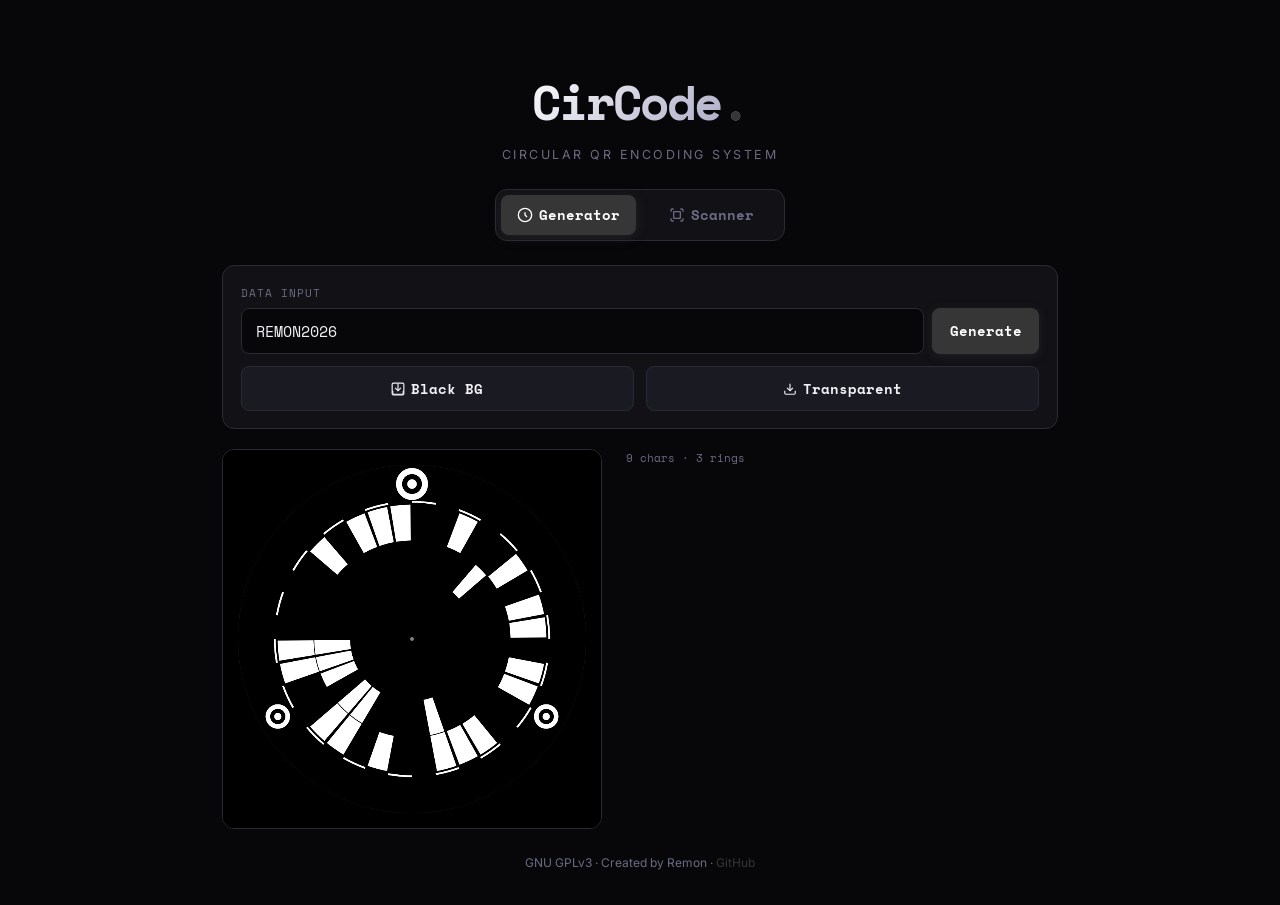
==== index.html @ 79b3a21e "feat: overhaul scanner with aspect ratio fix, equilateral finder, and transparent download options" ====
<!DOCTYPE html>
<html lang="en">

<head>
    <meta charset="UTF-8">
    <meta name="viewport" content="width=device-width, initial-scale=1.0, maximum-scale=1.0, user-scalable=no">
    <meta name="description" content="CirCode v2 — Circular QR Encoding System. Generate and scan circular barcodes.">
    <title>CirCode v2 | Circular QR System</title>
    <link rel="stylesheet" href="styles.css">
    <link rel="preconnect" href="https://fonts.googleapis.com">
    <link rel="preconnect" href="https://fonts.gstatic.com" crossorigin>
    <link
        href="https://fonts.googleapis.com/css2?family=Inter:wght@300;400;600;800&family=Space+Mono:wght@400;700&display=swap"
        rel="stylesheet">
    <script async src="https://docs.opencv.org/4.8.0/opencv.js" onload="onOpenCvReady();"
        type="text/javascript"></script>
</head>

<body>
    <div class="app-container">
        <header>
            <div class="brand">
                <h1>CirCode<span class="dot">.</span></h1>
            </div>
            <p class="subtitle">Circular QR Encoding System</p>
        </header>

        <main>
            <div class="tabs" role="tablist">
                <button class="tab-btn active" data-target="generator" role="tab" aria-selected="true"
                    id="tab-generator">
                    <svg xmlns="http://www.w3.org/2000/svg" width="16" height="16" viewBox="0 0 24 24" fill="none"
                        stroke="currentColor" stroke-width="2">
                        <circle cx="12" cy="12" r="10" />
                        <path d="M12 8v4l3 3" />
                    </svg>
                    Generator
                </button>
                <button class="tab-btn" data-target="scanner" role="tab" aria-selected="false" id="tab-scanner">
                    <svg xmlns="http://www.w3.org/2000/svg" width="16" height="16" viewBox="0 0 24 24" fill="none"
                        stroke="currentColor" stroke-width="2">
                        <path
                            d="M3 7V5a2 2 0 0 1 2-2h2M17 3h2a2 2 0 0 1 2 2v2M21 17v2a2 2 0 0 1-2 2h-2M7 21H5a2 2 0 0 1-2-2v-2" />
                        <rect x="7" y="7" width="10" height="10" rx="1" />
                    </svg>
                    Scanner
                </button>
            </div>

            <!-- GENERATOR SECTION -->
            <section id="generator" class="tab-content active" role="tabpanel">
                <div class="control-panel">
                    <div class="input-group">
                        <label for="textInput">DATA INPUT</label>
                        <div class="input-row">
                            <input type="text" id="textInput" placeholder="Text or URL..." value="REMON2026"
                                autocomplete="off" autocorrect="off" spellcheck="false">
                            <button id="generateBtn" class="primary-btn">Generate</button>
                        </div>
                    </div>
                    <div class="download-row">
                        <button id="downloadBlackBtn" class="secondary-btn flex-1">
                            <svg xmlns="http://www.w3.org/2000/svg" width="14" height="14" viewBox="0 0 24 24" fill="none" stroke="currentColor" stroke-width="2"><rect x="2" y="2" width="20" height="20" rx="2"/><path d="M21 15v4a2 2 0 0 1-2 2H5a2 2 0 0 1-2-2v-4"/><polyline points="7,10 12,15 17,10"/><line x1="12" y1="15" x2="12" y2="3"/></svg>
                            Black BG
                        </button>
                        <button id="downloadTransparentBtn" class="secondary-btn flex-1">
                            <svg xmlns="http://www.w3.org/2000/svg" width="14" height="14" viewBox="0 0 24 24" fill="none" stroke="currentColor" stroke-width="2"><path d="M21 15v4a2 2 0 0 1-2 2H5a2 2 0 0 1-2-2v-4"/><polyline points="7,10 12,15 17,10"/><line x1="12" y1="15" x2="12" y2="3"/></svg>
                            Transparent
                        </button>
                    </div>
                </div>
                <div class="canvas-container">
                    <canvas id="barcodeCanvas" width="1000" height="1000"></canvas>
                </div>
                <div class="char-count-row">
                    <span id="charCount" class="char-count">0 chars · 0 rings</span>
                </div>
            </section>

            <!-- SCANNER SECTION -->
            <section id="scanner" class="tab-content" role="tabpanel">
                <div class="control-panel scanner-controls">
                    <div class="status-row">
                        <div class="status-dot" id="statusDot"></div>
                        <p class="status-text" id="cvStatus">Loading OpenCV.js...</p>
                    </div>
                    <div class="btn-row">
                        <button id="startCameraBtn" class="primary-btn" disabled>
                            <svg xmlns="http://www.w3.org/2000/svg" width="16" height="16" viewBox="0 0 24 24"
                                fill="none" stroke="currentColor" stroke-width="2">
                                <path d="M23 7l-7 5 7 5V7z" />
                                <rect x="1" y="5" width="15" height="14" rx="2" />
                            </svg>
                            Live Cam
                        </button>
                        <button id="stopCameraBtn" class="secondary-btn" disabled>Stop</button>
                        <label for="fileInput" class="secondary-btn upload-label">
                            <svg xmlns="http://www.w3.org/2000/svg" width="16" height="16" viewBox="0 0 24 24"
                                fill="none" stroke="currentColor" stroke-width="2">
                                <path d="M21 15v4a2 2 0 0 1-2 2H5a2 2 0 0 1-2-2v-4" />
                                <polyline points="17,8 12,3 7,8" />
                                <line x1="12" y1="3" x2="12" y2="15" />
                            </svg>
                            Upload
                        </label>
                        <input type="file" id="fileInput" accept="image/*" hidden>
                    </div>
                </div>

                <div class="scanner-container" id="scannerContainer">
                    <video id="videoElement" autoplay playsinline muted></video>
                    <canvas id="scannerOverlay"></canvas>
                    <div class="scanner-frame">
                        <div class="corner tl"></div>
                        <div class="corner tr"></div>
                        <div class="corner bl"></div>
                        <div class="corner br"></div>
                        <div class="scan-line" id="scanLine"></div>
                    </div>
                    <div class="scanner-placeholder" id="scannerPlaceholder">
                        <svg xmlns="http://www.w3.org/2000/svg" width="48" height="48" viewBox="0 0 24 24" fill="none"
                            stroke="currentColor" stroke-width="1">
                            <path
                                d="M3 7V5a2 2 0 0 1 2-2h2M17 3h2a2 2 0 0 1 2 2v2M21 17v2a2 2 0 0 1-2 2h-2M7 21H5a2 2 0 0 1-2-2v-2" />
                            <rect x="7" y="7" width="10" height="10" rx="1" />
                        </svg>
                        <p>Tap "Live Cam" or upload an image</p>
                    </div>
                </div>

                <div class="result-panel" id="resultPanel">
                    <div class="result-header">
                        <h3>SCAN RESULT</h3>
                        <span class="scan-confidence" id="scanConfidence"></span>
                    </div>
                    <div id="scanResult" class="result-text">WAITING...</div>
                    <div id="scanInfo" class="scan-info"></div>
                    <a id="gotoLinkBtn" class="goto-link-btn" href="#" target="_blank" rel="noopener noreferrer"
                        style="display:none;">
                        <svg xmlns="http://www.w3.org/2000/svg" width="16" height="16" viewBox="0 0 24 24" fill="none"
                            stroke="currentColor" stroke-width="2">
                            <path d="M18 13v6a2 2 0 0 1-2 2H5a2 2 0 0 1-2-2V8a2 2 0 0 1 2-2h6" />
                            <polyline points="15,3 21,3 21,9" />
                            <line x1="10" y1="14" x2="21" y2="3" />
                        </svg>
                        Go to Link
                    </a>
                </div>
            </section>
        </main>

        <footer>
            <p>GNU GPLv3 · Created by Remon · <a href="https://github.com/mon2708/circode" target="_blank"
                    rel="noopener">GitHub</a></p>
        </footer>
    </div>
    <script src="app.js"></script>
</body>

</html>
---- styles.css ----
:root {
    --bg: #070709;
    --surface: #111116;
    --surface-2: #1a1a22;
    --border: #2a2a35;
    --border-hover: #4a4a60;
    --text: #f0f0f5;
    --text-muted: #6b6b85;
    --accent: #363636;
    --accent-dim: rgba(124, 111, 247, 0.15);
    --success: #22d3a5;
    --success-dim: rgba(34, 211, 165, 0.12);
    --danger: #ff5566;
    --warn: #f5a623;
    --radius: 12px;
    --radius-sm: 8px;
    --transition: 0.2s cubic-bezier(0.4, 0, 0.2, 1);
}

*,
*::before,
*::after {
    margin: 0;
    padding: 0;
    box-sizing: border-box;
}

html {
    font-size: 16px;
    -webkit-text-size-adjust: 100%;
}

body {
    font-family: 'Inter', -apple-system, BlinkMacSystemFont, sans-serif;
    background: var(--bg);
    color: var(--text);
    min-height: 100dvh;
    display: flex;
    justify-content: center;
    line-height: 1.6;
    overscroll-behavior: none;
}

.app-container {
    width: 100%;
    max-width: 540px;
    padding: 1.5rem 1rem 2rem;
    display: flex;
    flex-direction: column;
    gap: 0;
    min-height: 100dvh;
}

/* ===== HEADER ===== */
header {
    text-align: center;
    padding: 1.5rem 0 1.25rem;
}

.brand {
    display: flex;
    align-items: center;
    justify-content: center;
    gap: 0.5rem;
}

h1 {
    font-family: 'Space Mono', monospace;
    font-size: clamp(2rem, 7vw, 3rem);
    font-weight: 700;
    letter-spacing: -2px;
    background: linear-gradient(135deg, #fff 0%, #a0a0c0 100%);
    -webkit-background-clip: text;
    -webkit-text-fill-color: transparent;
    background-clip: text;
}

.dot {
    -webkit-text-fill-color: var(--accent);
}

.version-badge {
    font-family: 'Space Mono', monospace;
    font-size: 0.65rem;
    font-weight: 700;
    background: var(--accent-dim);
    color: var(--accent);
    border: 1px solid rgba(124, 111, 247, 0.3);
    padding: 0.2rem 0.45rem;
    border-radius: 99px;
    letter-spacing: 0.05em;
    margin-top: 4px;
    align-self: flex-start;
}

.subtitle {
    color: var(--text-muted);
    font-size: 0.78rem;
    text-transform: uppercase;
    letter-spacing: 2.5px;
    margin-top: 0.25rem;
}

/* ===== TABS ===== */
.tabs {
    display: grid;
    grid-template-columns: 1fr 1fr;
    gap: 0.5rem;
    margin-bottom: 1.25rem;
    background: var(--surface);
    border: 1px solid var(--border);
    border-radius: var(--radius);
    padding: 0.3rem;
}

.tab-btn {
    display: flex;
    align-items: center;
    justify-content: center;
    gap: 0.4rem;
    background: transparent;
    border: none;
    color: var(--text-muted);
    font-family: 'Space Mono', monospace;
    font-size: 0.85rem;
    cursor: pointer;
    padding: 0.65rem 1rem;
    border-radius: var(--radius-sm);
    transition: all var(--transition);
    white-space: nowrap;
    -webkit-tap-highlight-color: transparent;
}

.tab-btn svg {
    flex-shrink: 0;
}

.tab-btn:hover {
    color: var(--text);
}

.tab-btn.active {
    background: var(--accent);
    color: #fff;
    box-shadow: 0 2px 12px rgba(58, 58, 58, 0.45);
}

/* ===== TAB CONTENT ===== */
.tab-content {
    display: none;
    flex-direction: column;
    gap: 1rem;
    flex: 1;
}

.tab-content.active {
    display: flex;
}

/* ===== CONTROL PANEL ===== */
.control-panel {
    background: var(--surface);
    border: 1px solid var(--border);
    border-radius: var(--radius);
    padding: 1.1rem;
    display: flex;
    flex-direction: column;
    gap: 0.75rem;
}

.input-group {
    display: flex;
    flex-direction: column;
    gap: 0.4rem;
}

.input-group label {
    font-family: 'Space Mono', monospace;
    font-size: 0.7rem;
    color: var(--text-muted);
    letter-spacing: 1px;
}

.input-row {
    display: flex;
    gap: 0.5rem;
}

input[type="text"] {
    flex: 1;
    min-width: 0;
    background: var(--bg);
    border: 1px solid var(--border);
    color: var(--text);
    padding: 0.7rem 0.9rem;
    font-family: 'Space Mono', monospace;
    font-size: 0.95rem;
    border-radius: var(--radius-sm);
    outline: none;
    transition: border-color var(--transition);
    -webkit-appearance: none;
}

input[type="text"]:focus {
    border-color: var(--accent);
}

button {
    font-family: 'Space Mono', monospace;
    font-weight: 700;
    cursor: pointer;
    border-radius: var(--radius-sm);
    transition: all var(--transition);
    border: none;
    white-space: nowrap;
    -webkit-tap-highlight-color: transparent;
    display: inline-flex;
    align-items: center;
    justify-content: center;
    gap: 0.4rem;
    font-size: 0.85rem;
    padding: 0.7rem 1.1rem;
}

.primary-btn {
    background: var(--accent);
    color: #fff;
    box-shadow: 0 2px 10px rgba(58, 58, 58, 0.45);
}

.primary-btn:hover:not(:disabled) {
    background: #919191;
    box-shadow: 0 4px 16px rgba(145, 145, 145, 0.45);
    transform: translateY(-1px);
}

.primary-btn:active:not(:disabled) {
    transform: translateY(0);
}

.primary-btn:disabled {
    background: var(--border);
    color: var(--text-muted);
    cursor: not-allowed;
    box-shadow: none;
}

.secondary-btn {
    background: var(--surface-2);
    color: var(--text);
    border: 1px solid var(--border);
}

.secondary-btn:hover:not(:disabled) {
    border-color: var(--border-hover);
    background: var(--border);
}

.secondary-btn:disabled {
    color: var(--text-muted);
    cursor: not-allowed;
}

.full-width {
    width: 100%;
}

.download-row {
    display: flex;
    gap: 0.75rem;
    width: 100%;
}

.flex-1 {
    flex: 1;
}

/* ===== CHAR COUNT ===== */
.char-count-row {
    text-align: center;
}

.char-count {
    font-family: 'Space Mono', monospace;
    font-size: 0.7rem;
    color: var(--text-muted);
}

/* ===== CANVAS ===== */
.canvas-container {
    background: #000;
    border: 1px solid var(--border);
    border-radius: var(--radius);
    overflow: hidden;
    aspect-ratio: 1/1;
    display: flex;
    align-items: center;
    justify-content: center;
}

canvas#barcodeCanvas {
    width: 100%;
    height: 100%;
    display: block;
}

/* ===== SCANNER CONTROLS ===== */
.scanner-controls {
    gap: 0.75rem;
}

.status-row {
    display: flex;
    align-items: center;
    gap: 0.5rem;
}

.status-dot {
    width: 8px;
    height: 8px;
    border-radius: 50%;
    background: var(--text-muted);
    transition: all var(--transition);
    flex-shrink: 0;
}

.status-dot.ready {
    background: var(--success);
    box-shadow: 0 0 6px var(--success);
}

.status-dot.active {
    background: var(--success);
    box-shadow: 0 0 8px var(--success);
    animation: pulse-dot 1.5s infinite;
}

.status-dot.error {
    background: var(--danger);
}

@keyframes pulse-dot {

    0%,
    100% {
        opacity: 1;
        transform: scale(1);
    }

    50% {
        opacity: 0.5;
        transform: scale(0.8);
    }
}

.status-text {
    font-family: 'Space Mono', monospace;
    font-size: 0.78rem;
    color: var(--text-muted);
}

.btn-row {
    display: flex;
    gap: 0.5rem;
    flex-wrap: wrap;
}

.btn-row .primary-btn {
    flex: 1;
}

.upload-label {
    display: inline-flex;
    align-items: center;
    justify-content: center;
    gap: 0.4rem;
    cursor: pointer;
    font-size: 0.85rem;
    padding: 0.7rem 1rem;
}

/* ===== SCANNER VIEW ===== */
.scanner-container {
    position: relative;
    width: 100%;
    aspect-ratio: 1/1;
    background: #000;
    border: 1px solid var(--border);
    border-radius: var(--radius);
    overflow: hidden;
}

#videoElement {
    position: absolute;
    width: 100%;
    height: 100%;
    object-fit: cover;
    display: none;
}

#scannerOverlay {
    position: absolute;
    top: 0;
    left: 0;
    width: 100%;
    height: 100%;
    z-index: 10;
}

.scanner-frame {
    position: absolute;
    top: 10%;
    left: 10%;
    width: 80%;
    height: 80%;
    z-index: 20;
    pointer-events: none;
    display: none;
}

.scanner-frame.active {
    display: block;
}

.corner {
    position: absolute;
    width: 24px;
    height: 24px;
    border-color: var(--accent);
    border-style: solid;
}

.corner.tl {
    top: 0;
    left: 0;
    border-width: 3px 0 0 3px;
    border-radius: 4px 0 0 0;
}

.corner.tr {
    top: 0;
    right: 0;
    border-width: 3px 3px 0 0;
    border-radius: 0 4px 0 0;
}

.corner.bl {
    bottom: 0;
    left: 0;
    border-width: 0 0 3px 3px;
    border-radius: 0 0 0 4px;
}

.corner.br {
    bottom: 0;
    right: 0;
    border-width: 0 3px 3px 0;
    border-radius: 0 0 4px 0;
}

.scan-line {
    position: absolute;
    left: 0;
    right: 0;
    height: 2px;
    background: linear-gradient(90deg, transparent, var(--accent), transparent);
    box-shadow: 0 0 6px var(--accent);
    animation: scan-sweep 2s ease-in-out infinite;
    display: none;
}

.scanner-frame.active .scan-line {
    display: block;
}

@keyframes scan-sweep {
    0% {
        top: 0;
        opacity: 1;
    }

    90% {
        top: calc(100% - 2px);
        opacity: 1;
    }

    100% {
        top: calc(100% - 2px);
        opacity: 0;
    }
}

.scanner-placeholder {
    position: absolute;
    inset: 0;
    display: flex;
    flex-direction: column;
    align-items: center;
    justify-content: center;
    gap: 0.75rem;
    color: var(--text-muted);
    z-index: 5;
}

.scanner-placeholder p {
    font-size: 0.8rem;
    text-align: center;
    padding: 0 2rem;
}

/* ===== RESULT PANEL ===== */
.result-panel {
    background: var(--surface);
    border: 1px solid var(--border);
    border-radius: var(--radius);
    padding: 1.1rem;
    display: flex;
    flex-direction: column;
    gap: 0.5rem;
}

.result-header {
    display: flex;
    align-items: center;
    justify-content: space-between;
}

.result-header h3 {
    font-family: 'Space Mono', monospace;
    font-size: 0.7rem;
    color: var(--text-muted);
    letter-spacing: 1.5px;
}

.scan-confidence {
    font-family: 'Space Mono', monospace;
    font-size: 0.65rem;
    color: var(--success);
}

.result-text {
    font-family: 'Space Mono', monospace;
    font-size: clamp(1.1rem, 4vw, 1.6rem);
    color: var(--success);
    word-break: break-all;
    line-height: 1.4;
    min-height: 1.5em;
    transition: color var(--transition);
}

.result-text.waiting {
    color: var(--text-muted);
}

.scan-info {
    font-family: 'Space Mono', monospace;
    font-size: 0.7rem;
    color: var(--text-muted);
}

.goto-link-btn {
    display: inline-flex;
    align-items: center;
    justify-content: center;
    gap: 0.5rem;
    padding: 0.75rem 1rem;
    background: var(--success-dim);
    color: var(--success);
    border: 1px solid rgba(34, 211, 165, 0.3);
    border-radius: var(--radius-sm);
    font-family: 'Space Mono', monospace;
    font-size: 0.85rem;
    font-weight: 700;
    text-decoration: none;
    transition: all var(--transition);
    margin-top: 0.25rem;
    -webkit-tap-highlight-color: transparent;
}

.goto-link-btn:hover {
    background: rgba(34, 211, 165, 0.2);
    box-shadow: 0 2px 12px rgba(34, 211, 165, 0.2);
    transform: translateY(-1px);
}

/* ===== FOOTER ===== */
footer {
    margin-top: auto;
    padding-top: 1.5rem;
    text-align: center;
    color: var(--text-muted);
    font-size: 0.75rem;
}

footer a {
    color: var(--accent);
    text-decoration: none;
    transition: color var(--transition);
}

footer a:hover {
    color: var(--text);
    text-decoration: underline;
}

/* ===== DESKTOP ===== */
@media (min-width: 768px) {
    .app-container {
        max-width: 900px;
        padding: 2rem;
    }

    header {
        padding: 2rem 0 1.5rem;
    }

    main {
        display: grid;
        grid-template-rows: auto 1fr;
    }

    .tabs {
        grid-column: 1 / -1;
        max-width: 300px;
        margin: 0 auto 1.5rem;
    }

    /* Side-by-side layout on desktop */
    .tab-content.active.desktop-grid {
        display: grid;
        grid-template-columns: 1fr 1fr;
        gap: 1.25rem;
        align-items: start;
    }

    #generator.active {
        display: grid;
        grid-template-columns: auto 1fr;
        grid-template-rows: auto auto;
        gap: 1.25rem;
        align-items: start;
    }

    #generator .control-panel {
        grid-column: 1 / -1;
    }

    #generator .canvas-container {
        width: 380px;
        max-width: 380px;
        align-self: start;
    }

    #generator .char-count-row {
        display: flex;
        align-items: center;
        text-align: left;
        padding-left: 0.25rem;
    }

    #scanner.active {
        display: grid;
        grid-template-columns: 1fr 1fr;
        grid-template-rows: auto 1fr;
        gap: 1.25rem;
        align-items: start;
    }

    #scanner .scanner-controls {
        grid-column: 1 / -1;
    }

    .scanner-container {
        width: 100%;
        max-width: 400px;
    }

    .result-panel {
        align-self: stretch;
    }

    .result-text {
        font-size: 1.5rem;
    }
}
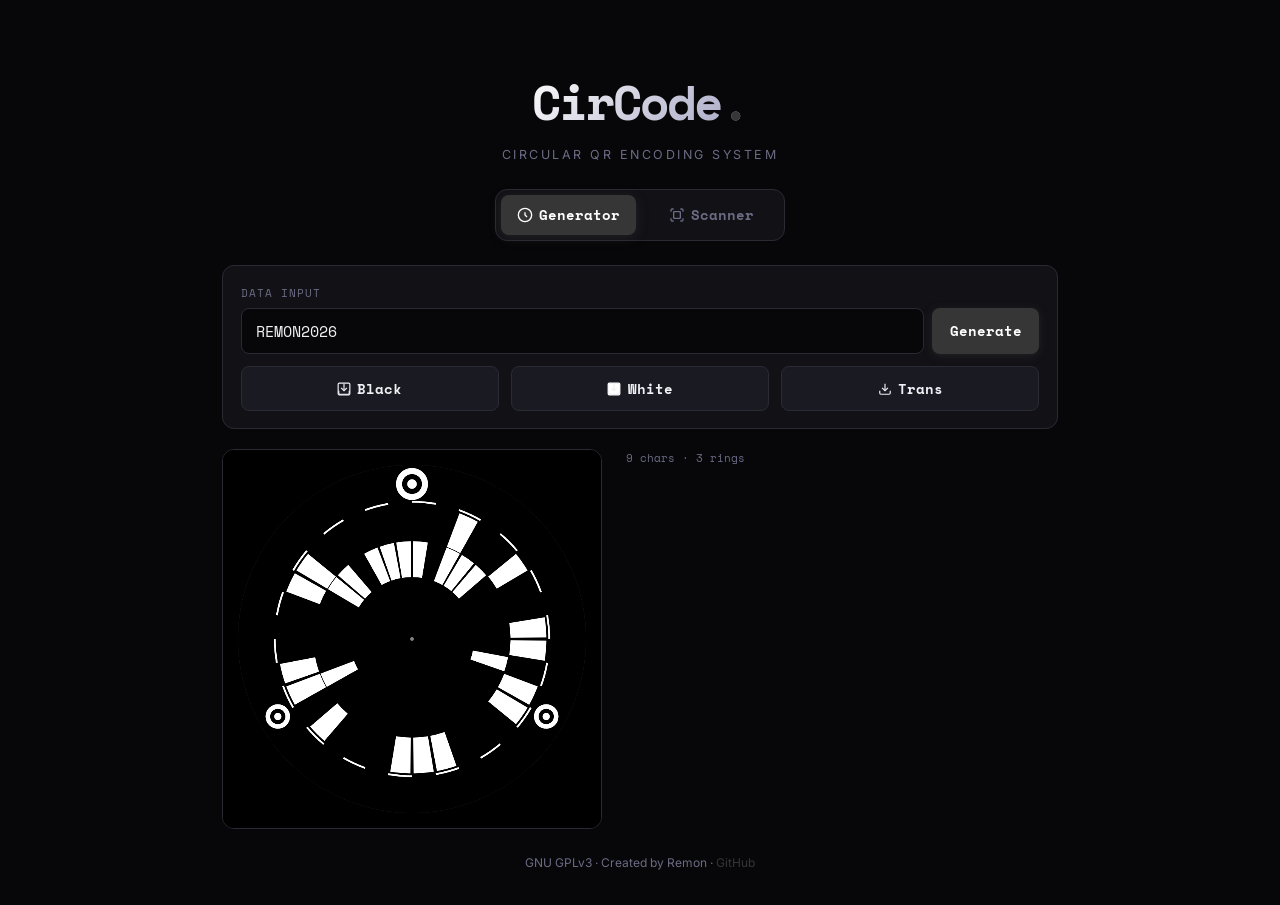
==== commit 86a53af0: "feat: finalize CirCode with 7-bit encoding and hybrid polar grid" ====
--- a/index.html
+++ b/index.html
@@ -4,8 +4,8 @@
 <head>
     <meta charset="UTF-8">
     <meta name="viewport" content="width=device-width, initial-scale=1.0, maximum-scale=1.0, user-scalable=no">
-    <meta name="description" content="CirCode v2 — Circular QR Encoding System. Generate and scan circular barcodes.">
-    <title>CirCode v2 | Circular QR System</title>
+    <meta name="description" content="CirCode — Circular QR Encoding System. Generate and scan circular barcodes.">
+    <title>CirCode | Circular QR System</title>
     <link rel="stylesheet" href="styles.css">
     <link rel="preconnect" href="https://fonts.googleapis.com">
     <link rel="preconnect" href="https://fonts.gstatic.com" crossorigin>
@@ -61,11 +61,15 @@
                     <div class="download-row">
                         <button id="downloadBlackBtn" class="secondary-btn flex-1">
                             <svg xmlns="http://www.w3.org/2000/svg" width="14" height="14" viewBox="0 0 24 24" fill="none" stroke="currentColor" stroke-width="2"><rect x="2" y="2" width="20" height="20" rx="2"/><path d="M21 15v4a2 2 0 0 1-2 2H5a2 2 0 0 1-2-2v-4"/><polyline points="7,10 12,15 17,10"/><line x1="12" y1="15" x2="12" y2="3"/></svg>
-                            Black BG
+                            Black
+                        </button>
+                        <button id="downloadWhiteBtn" class="secondary-btn flex-1">
+                            <svg xmlns="http://www.w3.org/2000/svg" width="14" height="14" viewBox="0 0 24 24" fill="none" stroke="currentColor" stroke-width="2"><rect x="2" y="2" width="20" height="20" rx="2" stroke="white" fill="white"/><path d="M21 15v4a2 2 0 0 1-2 2H5a2 2 0 0 1-2-2v-4"/><polyline points="7,10 12,15 17,10"/><line x1="12" y1="15" x2="12" y2="3"/></svg>
+                            White
                         </button>
                         <button id="downloadTransparentBtn" class="secondary-btn flex-1">
                             <svg xmlns="http://www.w3.org/2000/svg" width="14" height="14" viewBox="0 0 24 24" fill="none" stroke="currentColor" stroke-width="2"><path d="M21 15v4a2 2 0 0 1-2 2H5a2 2 0 0 1-2-2v-4"/><polyline points="7,10 12,15 17,10"/><line x1="12" y1="15" x2="12" y2="3"/></svg>
-                            Transparent
+                            Trans
                         </button>
                     </div>
                 </div>
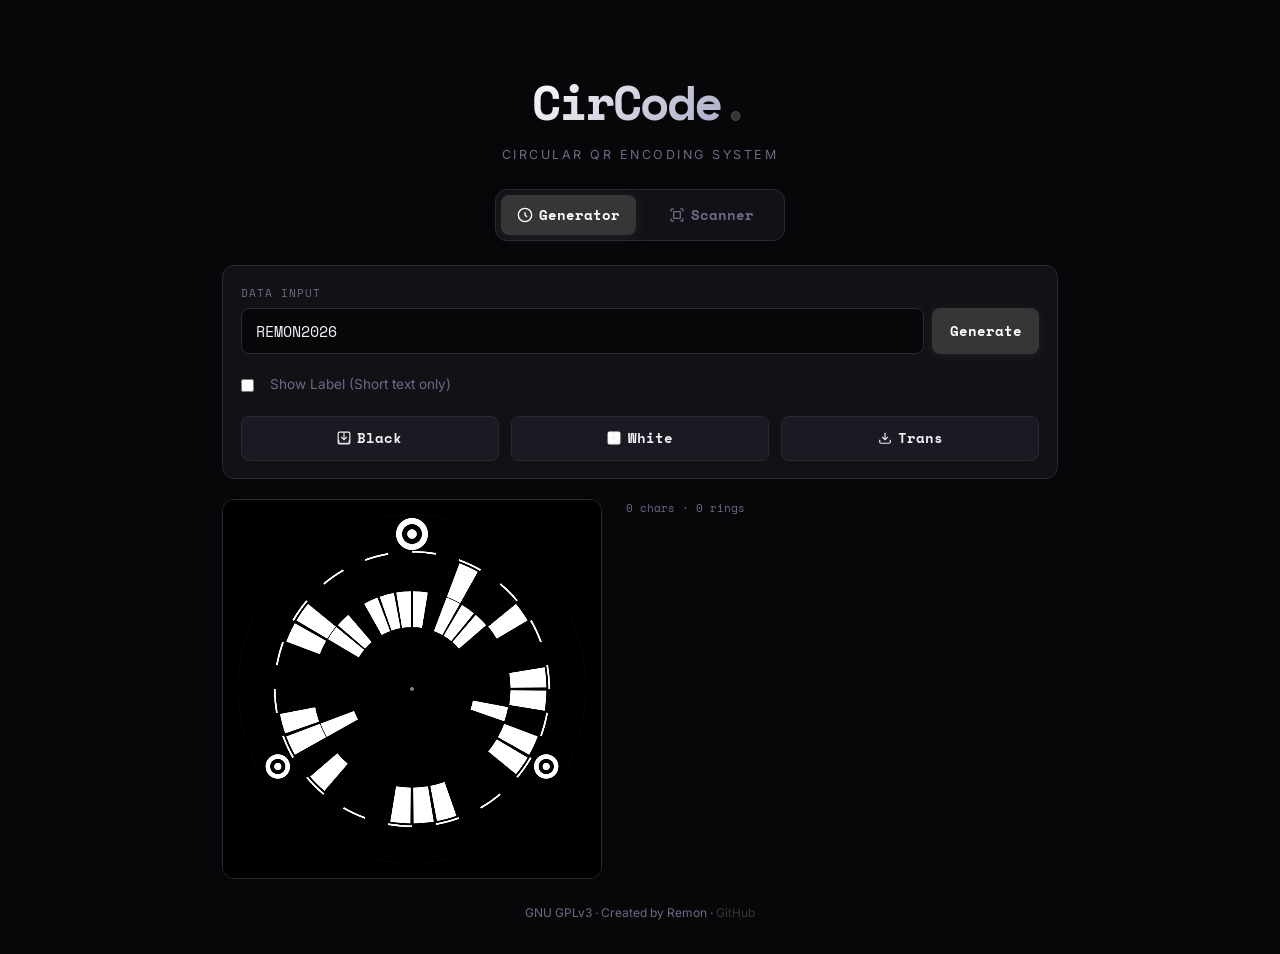
==== commit c9c1d469: "feat: add Show Label toggle in UI and text truncation in Python" ====
--- a/index.html
+++ b/index.html
@@ -57,6 +57,13 @@
                                 autocomplete="off" autocorrect="off" spellcheck="false">
                             <button id="generateBtn" class="primary-btn">Generate</button>
                         </div>
+                    </div>
+                    <div class="options-row">
+                        <label class="checkbox-container">
+                            <input type="checkbox" id="showLabelToggle">
+                            <span class="checkmark"></span>
+                            Show Label (Short text only)
+                        </label>
                     </div>
                     <div class="download-row">
                         <button id="downloadBlackBtn" class="secondary-btn flex-1">
--- a/styles.css
+++ b/styles.css
@@ -275,6 +275,24 @@
     flex: 1;
 }
 
+.options-row {
+    margin: 0.5rem 0;
+}
+
+.checkbox-container {
+    display: flex;
+    align-items: center;
+    gap: 0.5rem;
+    cursor: pointer;
+    font-size: 0.85rem;
+    color: var(--text-muted);
+    user-select: none;
+}
+
+.checkbox-container input {
+    cursor: pointer;
+}
+
 /* ===== CHAR COUNT ===== */
 .char-count-row {
     text-align: center;
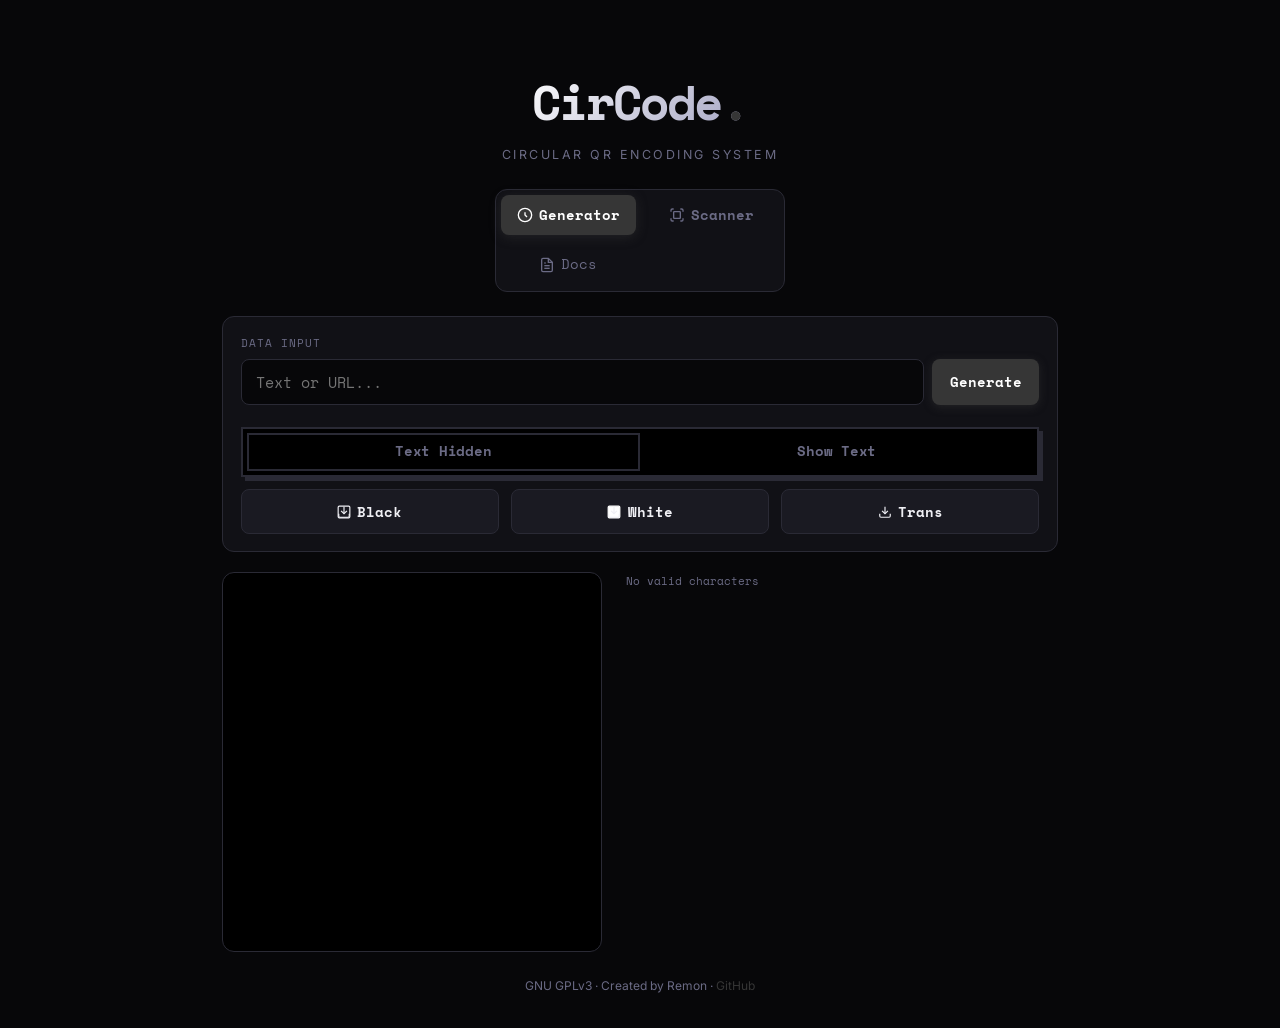
==== commit c4bb2b39: "fix bug" ====
--- a/index.html
+++ b/index.html
@@ -45,6 +45,16 @@
                     </svg>
                     Scanner
                 </button>
+                <a href="docs.html" class="tab-btn" style="text-decoration: none; display: flex; align-items: center; justify-content: center; gap: 6px;">
+                    <svg xmlns="http://www.w3.org/2000/svg" width="16" height="16" viewBox="0 0 24 24" fill="none" stroke="currentColor" stroke-width="2">
+                        <path d="M14 2H6a2 2 0 0 0-2 2v16a2 2 0 0 0 2 2h12a2 2 0 0 0 2-2V8z"></path>
+                        <polyline points="14 2 14 8 20 8"></polyline>
+                        <line x1="16" y1="13" x2="8" y2="13"></line>
+                        <line x1="16" y1="17" x2="8" y2="17"></line>
+                        <polyline points="10 9 9 9 8 9"></polyline>
+                    </svg>
+                    Docs
+                </a>
             </div>
 
             <!-- GENERATOR SECTION -->
@@ -53,17 +63,18 @@
                     <div class="input-group">
                         <label for="textInput">DATA INPUT</label>
                         <div class="input-row">
-                            <input type="text" id="textInput" placeholder="Text or URL..." value="REMON2026"
+                            <input type="text" id="textInput" placeholder="Text or URL..." value=""
                                 autocomplete="off" autocorrect="off" spellcheck="false">
                             <button id="generateBtn" class="primary-btn">Generate</button>
                         </div>
-                    </div>
-                    <div class="options-row">
-                        <label class="checkbox-container">
-                            <input type="checkbox" id="showLabelToggle">
-                            <span class="checkmark"></span>
-                            Show Label (Short text only)
-                        </label>
+                        <div class="segmented-control">
+                            <input type="checkbox" id="labelOn" class="segmented-control-input">
+                            <label for="labelOn" class="segmented-control-label">
+                                <span class="glider"></span>
+                                <span class="label-text off-text">Text Hidden</span>
+                                <span class="label-text on-text">Show Text</span>
+                            </label>
+                        </div>
                     </div>
                     <div class="download-row">
                         <button id="downloadBlackBtn" class="secondary-btn flex-1">
--- a/styles.css
+++ b/styles.css
@@ -275,24 +275,6 @@
     flex: 1;
 }
 
-.options-row {
-    margin: 0.5rem 0;
-}
-
-.checkbox-container {
-    display: flex;
-    align-items: center;
-    gap: 0.5rem;
-    cursor: pointer;
-    font-size: 0.85rem;
-    color: var(--text-muted);
-    user-select: none;
-}
-
-.checkbox-container input {
-    cursor: pointer;
-}
-
 /* ===== CHAR COUNT ===== */
 .char-count-row {
     text-align: center;
@@ -320,6 +302,67 @@
     width: 100%;
     height: 100%;
     display: block;
+}
+
+/* Segmented Control - Premium Toggle */
+.segmented-control {
+    position: relative;
+    background: #000;
+    border: 2px solid var(--border);
+    padding: 4px;
+    margin-top: 1rem;
+    box-shadow: 4px 4px 0px var(--border);
+}
+
+.segmented-control-input {
+    display: none;
+}
+
+.segmented-control-label {
+    display: flex;
+    position: relative;
+    cursor: pointer;
+    align-items: center;
+    justify-content: space-between;
+    padding: 0;
+    height: 38px;
+    z-index: 1;
+}
+
+.label-text {
+    flex: 1;
+    text-align: center;
+    font-weight: 700;
+    font-size: 0.85rem;
+    color: var(--text-muted);
+    z-index: 2;
+    transition: color 0.3s ease;
+    user-select: none;
+    letter-spacing: -0.02em;
+}
+
+.glider {
+    position: absolute;
+    top: 0;
+    left: 0;
+    width: 50%;
+    height: 100%;
+    background: var(--bg-card);
+    border: 2px solid var(--border);
+    transition: transform 0.3s cubic-bezier(0.25, 1, 0.5, 1);
+    z-index: 1;
+}
+
+.segmented-control-input:checked + .segmented-control-label .glider {
+    transform: translateX(100%);
+}
+
+.segmented-control-input:not(:checked) + .segmented-control-label .off-text {
+    color: var(--text-primary);
+}
+
+.segmented-control-input:checked + .segmented-control-label .on-text {
+    color: var(--text-primary);
 }
 
 /* ===== SCANNER CONTROLS ===== */
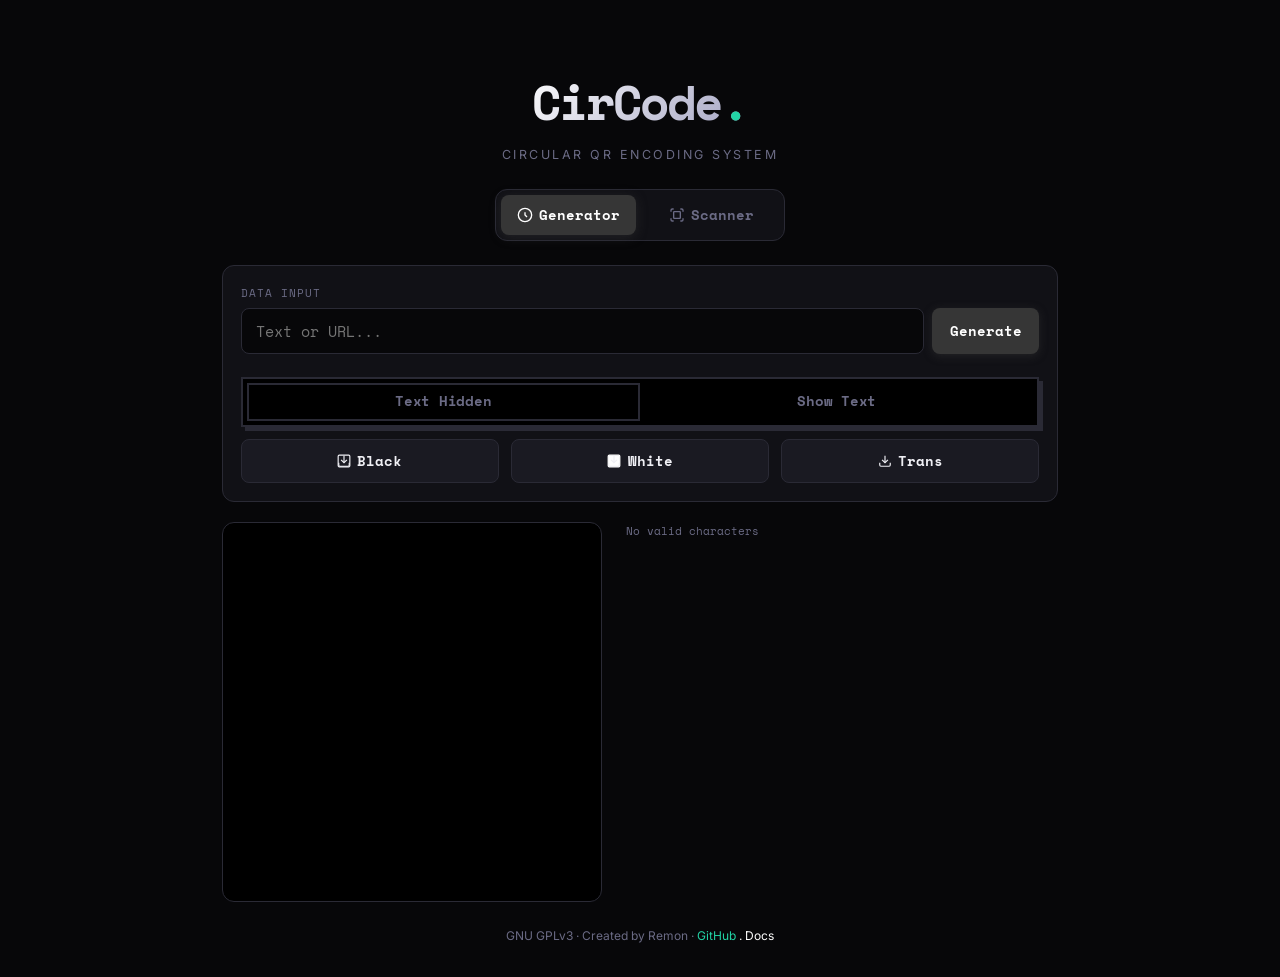
==== commit 60b56267: "update" ====
--- a/index.html
+++ b/index.html
@@ -4,8 +4,30 @@
 <head>
     <meta charset="UTF-8">
     <meta name="viewport" content="width=device-width, initial-scale=1.0, maximum-scale=1.0, user-scalable=no">
-    <meta name="description" content="CirCode — Circular QR Encoding System. Generate and scan circular barcodes.">
-    <title>CirCode | Circular QR System</title>
+
+    <title>CirCode - Circular QR System</title>
+    <meta name="title" content="CirCode - Circular QR Hybrid System">
+    <meta name="description"
+        content="CirCode is a next-generation hybrid circular barcode and QR code system designed for modern aesthetics and high-speed OpenCV reading. Generate and decode polar grid codes instantly.">
+    <meta name="keywords"
+        content="CirCode, circular QR code, visual code, barcode generator, OpenCV scanner, neo-brutalist, javascript QR scanner, polar grid barcode, remon">
+    <meta name="author" content="Remon">
+    <meta name="theme-color" content="#000000">
+    <meta property="og:type" content="website">
+    <meta property="og:url" content="https://github.com/mon2708/circode">
+    <meta property="og:title" content="CirCode - Circular QR Hybrid System">
+    <meta property="og:description"
+        content="A futuristic, highly reliable circular barcode system built with OpenCV. Generate and scan beautifully curved data rings directly from your browser.">
+    <meta property="twitter:card" content="summary_large_image">
+    <meta property="twitter:url" content="https://github.com/mon2708/circode">
+    <meta property="twitter:title" content="CirCode - Circular QR Hybrid System">
+    <meta property="twitter:description"
+        content="A futuristic, highly reliable circular barcode system built with OpenCV. Generate and scan beautifully curved data rings directly from your browser.">
+    <link rel="icon" type="image/svg+xml"
+        href="data:image/svg+xml,<svg xmlns='http://www.w3.org/2000/svg' viewBox='0 0 24 24'><circle cx='12' cy='12' r='10' fill='none' stroke='%2322d3a5' stroke-width='3'/><circle cx='12' cy='12' r='4' fill='%2322d3a5'/></svg>">
+    <link rel="apple-touch-icon"
+        href="data:image/svg+xml,<svg xmlns='http://www.w3.org/2000/svg' viewBox='0 0 24 24'><circle cx='12' cy='12' r='10' fill='none' stroke='%2322d3a5' stroke-width='3'/><circle cx='12' cy='12' r='4' fill='%2322d3a5'/></svg>">
+
     <link rel="stylesheet" href="styles.css">
     <link rel="preconnect" href="https://fonts.googleapis.com">
     <link rel="preconnect" href="https://fonts.gstatic.com" crossorigin>
@@ -45,26 +67,16 @@
                     </svg>
                     Scanner
                 </button>
-                <a href="docs.html" class="tab-btn" style="text-decoration: none; display: flex; align-items: center; justify-content: center; gap: 6px;">
-                    <svg xmlns="http://www.w3.org/2000/svg" width="16" height="16" viewBox="0 0 24 24" fill="none" stroke="currentColor" stroke-width="2">
-                        <path d="M14 2H6a2 2 0 0 0-2 2v16a2 2 0 0 0 2 2h12a2 2 0 0 0 2-2V8z"></path>
-                        <polyline points="14 2 14 8 20 8"></polyline>
-                        <line x1="16" y1="13" x2="8" y2="13"></line>
-                        <line x1="16" y1="17" x2="8" y2="17"></line>
-                        <polyline points="10 9 9 9 8 9"></polyline>
-                    </svg>
-                    Docs
-                </a>
             </div>
 
-            <!-- GENERATOR SECTION -->
+
             <section id="generator" class="tab-content active" role="tabpanel">
                 <div class="control-panel">
                     <div class="input-group">
                         <label for="textInput">DATA INPUT</label>
                         <div class="input-row">
-                            <input type="text" id="textInput" placeholder="Text or URL..." value=""
-                                autocomplete="off" autocorrect="off" spellcheck="false">
+                            <input type="text" id="textInput" placeholder="Text or URL..." value="" autocomplete="off"
+                                autocorrect="off" spellcheck="false">
                             <button id="generateBtn" class="primary-btn">Generate</button>
                         </div>
                         <div class="segmented-control">
@@ -78,15 +90,32 @@
                     </div>
                     <div class="download-row">
                         <button id="downloadBlackBtn" class="secondary-btn flex-1">
-                            <svg xmlns="http://www.w3.org/2000/svg" width="14" height="14" viewBox="0 0 24 24" fill="none" stroke="currentColor" stroke-width="2"><rect x="2" y="2" width="20" height="20" rx="2"/><path d="M21 15v4a2 2 0 0 1-2 2H5a2 2 0 0 1-2-2v-4"/><polyline points="7,10 12,15 17,10"/><line x1="12" y1="15" x2="12" y2="3"/></svg>
+                            <svg xmlns="http://www.w3.org/2000/svg" width="14" height="14" viewBox="0 0 24 24"
+                                fill="none" stroke="currentColor" stroke-width="2">
+                                <rect x="2" y="2" width="20" height="20" rx="2" />
+                                <path d="M21 15v4a2 2 0 0 1-2 2H5a2 2 0 0 1-2-2v-4" />
+                                <polyline points="7,10 12,15 17,10" />
+                                <line x1="12" y1="15" x2="12" y2="3" />
+                            </svg>
                             Black
                         </button>
                         <button id="downloadWhiteBtn" class="secondary-btn flex-1">
-                            <svg xmlns="http://www.w3.org/2000/svg" width="14" height="14" viewBox="0 0 24 24" fill="none" stroke="currentColor" stroke-width="2"><rect x="2" y="2" width="20" height="20" rx="2" stroke="white" fill="white"/><path d="M21 15v4a2 2 0 0 1-2 2H5a2 2 0 0 1-2-2v-4"/><polyline points="7,10 12,15 17,10"/><line x1="12" y1="15" x2="12" y2="3"/></svg>
+                            <svg xmlns="http://www.w3.org/2000/svg" width="14" height="14" viewBox="0 0 24 24"
+                                fill="none" stroke="currentColor" stroke-width="2">
+                                <rect x="2" y="2" width="20" height="20" rx="2" stroke="white" fill="white" />
+                                <path d="M21 15v4a2 2 0 0 1-2 2H5a2 2 0 0 1-2-2v-4" />
+                                <polyline points="7,10 12,15 17,10" />
+                                <line x1="12" y1="15" x2="12" y2="3" />
+                            </svg>
                             White
                         </button>
                         <button id="downloadTransparentBtn" class="secondary-btn flex-1">
-                            <svg xmlns="http://www.w3.org/2000/svg" width="14" height="14" viewBox="0 0 24 24" fill="none" stroke="currentColor" stroke-width="2"><path d="M21 15v4a2 2 0 0 1-2 2H5a2 2 0 0 1-2-2v-4"/><polyline points="7,10 12,15 17,10"/><line x1="12" y1="15" x2="12" y2="3"/></svg>
+                            <svg xmlns="http://www.w3.org/2000/svg" width="14" height="14" viewBox="0 0 24 24"
+                                fill="none" stroke="currentColor" stroke-width="2">
+                                <path d="M21 15v4a2 2 0 0 1-2 2H5a2 2 0 0 1-2-2v-4" />
+                                <polyline points="7,10 12,15 17,10" />
+                                <line x1="12" y1="15" x2="12" y2="3" />
+                            </svg>
                             Trans
                         </button>
                     </div>
@@ -99,7 +128,6 @@
                 </div>
             </section>
 
-            <!-- SCANNER SECTION -->
             <section id="scanner" class="tab-content" role="tabpanel">
                 <div class="control-panel scanner-controls">
                     <div class="status-row">
@@ -172,8 +200,11 @@
         </main>
 
         <footer>
-            <p>GNU GPLv3 · Created by Remon · <a href="https://github.com/mon2708/circode" target="_blank"
-                    rel="noopener">GitHub</a></p>
+            <p>GNU GPLv3 · Created by Remon · <a href="https://github.com/mon2708/circode" target="_blank" class="dot"
+                    rel="noopener">GitHub</a>
+                <bold style="color: white;">.</bold>
+                <a href="/docs.html" style="color: white;">Docs</a>
+            </p>
         </footer>
     </div>
     <script src="app.js"></script>
--- a/styles.css
+++ b/styles.css
@@ -76,7 +76,7 @@
 }
 
 .dot {
-    -webkit-text-fill-color: var(--accent);
+    -webkit-text-fill-color: #22d3a5
 }
 
 .version-badge {
@@ -145,7 +145,6 @@
     box-shadow: 0 2px 12px rgba(58, 58, 58, 0.45);
 }
 
-/* ===== TAB CONTENT ===== */
 .tab-content {
     display: none;
     flex-direction: column;
@@ -353,15 +352,15 @@
     z-index: 1;
 }
 
-.segmented-control-input:checked + .segmented-control-label .glider {
+.segmented-control-input:checked+.segmented-control-label .glider {
     transform: translateX(100%);
 }
 
-.segmented-control-input:not(:checked) + .segmented-control-label .off-text {
+.segmented-control-input:not(:checked)+.segmented-control-label .off-text {
     color: var(--text-primary);
 }
 
-.segmented-control-input:checked + .segmented-control-label .on-text {
+.segmented-control-input:checked+.segmented-control-label .on-text {
     color: var(--text-primary);
 }
 
